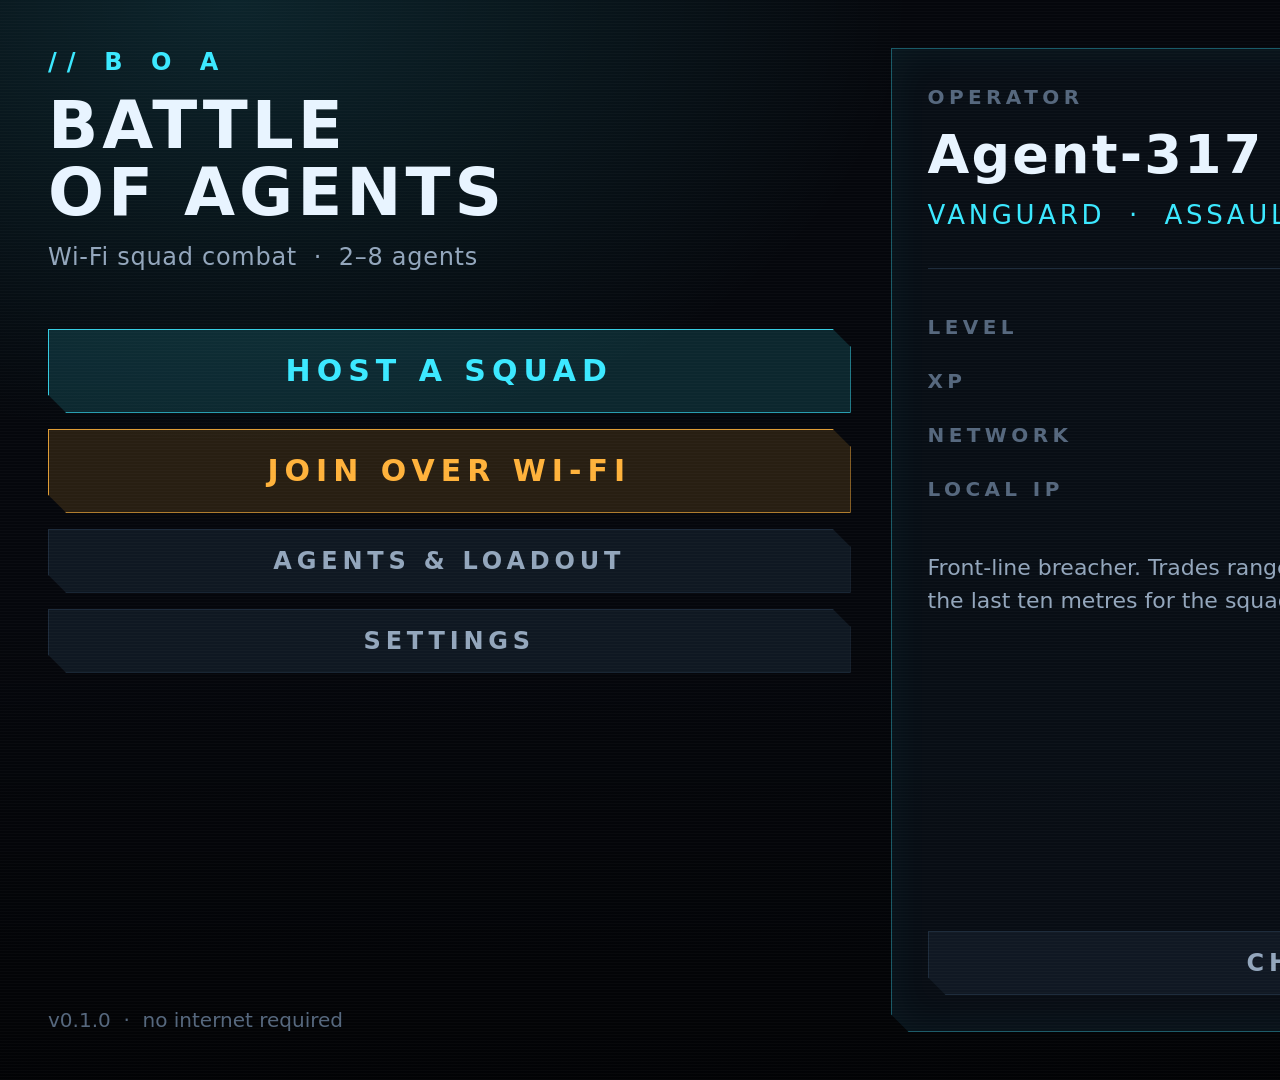
==== tools/mockups/02-main-menu.html @ 65ced676 "Scaffold Battle of Agents: LAN multiplayer shell, all 10 screens, Android CI Sets up the Unity 2022." ====
<!doctype html>
<html lang="en"><head><meta charset="utf-8">
<title>Battle of Agents — Main menu</title><link rel="stylesheet" href="theme.css"></head>
<body><div class="page">
<div style="display:flex;gap:40px;height:100%">
  <div class="col" style="width:44%;gap:16px">
    <div class="mark">// B O A</div>
    <div class="h2">BATTLE<br>OF AGENTS</div>
    <div class="sub">Wi-Fi squad combat &nbsp;·&nbsp; 2–8 agents</div>
    <div style="height:26px"></div>
    <div class="btn clip">Host a squad</div>
    <div class="btn amber clip">Join over Wi-Fi</div>
    <div class="btn ghost clip">Agents &amp; loadout</div>
    <div class="btn ghost clip">Settings</div>
    <div class="grow"></div>
    <div class="low" style="font-size:20px">v0.1.0 &nbsp;·&nbsp; no internet required</div>
  </div>

  <div class="panel clip glow grow" style="padding:36px;display:flex;flex-direction:column;gap:14px">
    <div class="cap">Operator</div>
    <div style="font-size:54px;font-weight:700;letter-spacing:.04em">Agent-317</div>
    <div class="cy" style="font-size:26px;letter-spacing:.14em">VANGUARD &nbsp;·&nbsp; ASSAULT</div>
    <div style="height:10px"></div><div class="divider"></div><div style="height:10px"></div>
    <div class="row" style="height:40px"><div class="cap">LEVEL</div><div class="grow"></div>
      <div style="font-size:24px;color:var(--text-hi)">7</div></div><div class="row" style="height:40px"><div class="cap">XP</div><div class="grow"></div>
      <div style="font-size:24px;color:var(--amber)">840 / 1200</div></div><div class="row" style="height:40px"><div class="cap">NETWORK</div><div class="grow"></div>
      <div style="font-size:24px;color:var(--success)">WI-FI CONNECTED</div></div><div class="row" style="height:40px"><div class="cap">LOCAL IP</div><div class="grow"></div>
      <div style="font-size:24px;color:var(--text-mid)">192.168.1.24</div></div>
    <div style="height:14px"></div>
    <div class="mid" style="font-size:22px;line-height:1.5">Front-line breacher. Trades range for raw
      pressure and a shield dash that closes the last ten metres for the squad.</div>
    <div class="grow"></div>
    <div class="btn ghost clip">Change agent</div>
  </div>
</div>
</div></body></html>
---- tools/mockups/theme.css ----
/* Visual language mirror of Assets/Scripts/UI/Theme.cs — same hex values,
   same metrics. Used to render review screenshots of every page. */
:root{
  --void:#05070C; --surface:#0B1119; --surface-alt:#111A25; --line:#1E2C3C;
  --cyan:#3BE8FF; --cyan-dim:#1B7F94; --amber:#FFB23B; --danger:#FF4D5E;
  --success:#4DFFA6; --team-a:#3BE8FF; --team-b:#FF7A3B;
  --text-hi:#E8F4FF; --text-mid:#93A6BC; --text-low:#55677D;
  --gutter:24px;
}
*{box-sizing:border-box;margin:0;padding:0}
html{position:relative;width:1920px;height:1080px;overflow:hidden}
body{width:1920px;height:1080px;overflow:hidden}
body{
  background:var(--void); color:var(--text-hi);
  font-family:"Roboto Condensed","Segoe UI",Roboto,"DejaVu Sans",Arial,sans-serif;
  -webkit-font-smoothing:antialiased; position:relative;
}
/* cinematic ground: cool rim light top-left, warm bounce bottom-right, grain + vignette */
body::before{
  content:""; position:absolute; inset:0; pointer-events:none; z-index:0;
  background:
    radial-gradient(1100px 720px at 12% 0%, rgba(59,232,255,.13), transparent 62%),
    radial-gradient(900px 600px at 96% 100%, rgba(255,122,59,.09), transparent 60%),
    linear-gradient(180deg, rgba(5,7,12,0) 55%, rgba(0,0,0,.55) 100%);
}
body::after{
  content:""; position:absolute; inset:0; pointer-events:none; z-index:99;
  background:
    repeating-linear-gradient(0deg, rgba(255,255,255,.018) 0 1px, transparent 1px 3px),
    radial-gradient(120% 100% at 50% 50%, transparent 52%, rgba(0,0,0,.62) 100%);
  mix-blend-mode:screen; opacity:.9;
}
/* absolute stage so every "100%" and bottom-anchored element resolves against an
   exact 1920x1080 box — the same box the CanvasScaler uses in-game */
.page{position:absolute;inset:0;z-index:1;padding:48px}
.hud{position:absolute;inset:0;z-index:1;padding:24px}

/* ---- type ---- */
.h1{font-size:46px;font-weight:700;letter-spacing:.14em;text-transform:uppercase}
.h2{font-size:66px;font-weight:700;letter-spacing:.06em;line-height:1.02}
.mark{font-size:24px;font-weight:700;letter-spacing:.42em;color:var(--cyan)}
.sub{font-size:24px;color:var(--text-mid);letter-spacing:.03em}
.cap{font-size:20px;font-weight:700;letter-spacing:.22em;color:var(--text-low);text-transform:uppercase;white-space:nowrap}
.mid{color:var(--text-mid)} .low{color:var(--text-low)} .cy{color:var(--cyan)}
.am{color:var(--amber)} .ok{color:var(--success)} .bad{color:var(--danger)}

/* ---- surfaces ---- */
.panel{background:rgba(11,17,25,.72);border:1px solid var(--line);position:relative}
.panel.glow{border-color:rgba(59,232,255,.35);box-shadow:0 0 40px rgba(59,232,255,.06) inset}
/* clipped tactical corner, the motif repeated across every page */
.clip{clip-path:polygon(0 0,calc(100% - 18px) 0,100% 18px,100% 100%,18px 100%,0 calc(100% - 18px))}
.divider{height:1px;background:var(--line)}

/* ---- controls ---- */
.btn{
  display:flex;align-items:center;justify-content:center;height:84px;
  font-size:30px;font-weight:700;letter-spacing:.2em;text-transform:uppercase;white-space:nowrap;
  background:rgba(59,232,255,.14);border:1.5px solid rgba(59,232,255,.85);color:var(--cyan);
}
.btn.amber{background:rgba(255,178,59,.14);border-color:rgba(255,178,59,.85);color:var(--amber)}
.btn.green{background:rgba(77,255,166,.14);border-color:rgba(77,255,166,.85);color:var(--success)}
.btn.red{background:rgba(255,77,94,.14);border-color:rgba(255,77,94,.8);color:var(--danger)}
.btn.ghost{background:rgba(17,26,37,.9);border-color:var(--line);color:var(--text-mid);height:64px;font-size:24px}
.btn.dead{background:rgba(17,26,37,.6);border-color:var(--line);color:var(--text-low)}
.field,.stepper{
  display:flex;align-items:center;justify-content:space-between;height:72px;padding:0 18px;
  background:rgba(5,7,12,.85);border:1px solid var(--line);font-size:28px
}
.field .ph{color:var(--text-low);font-style:italic}
.stepper .chev{color:var(--cyan);font-weight:700;font-size:30px}
.bar{height:10px;background:rgba(5,7,12,.9);position:relative;overflow:hidden}
.bar > i{position:absolute;inset:0 auto 0 0;display:block}

/* ---- layout helpers ---- */
.row{display:flex;align-items:center;gap:12px}
.col{display:flex;flex-direction:column}
.grow{flex:1}
.header{display:flex;align-items:center;justify-content:space-between;height:104px}
.header .t{display:flex;flex-direction:column;gap:6px}
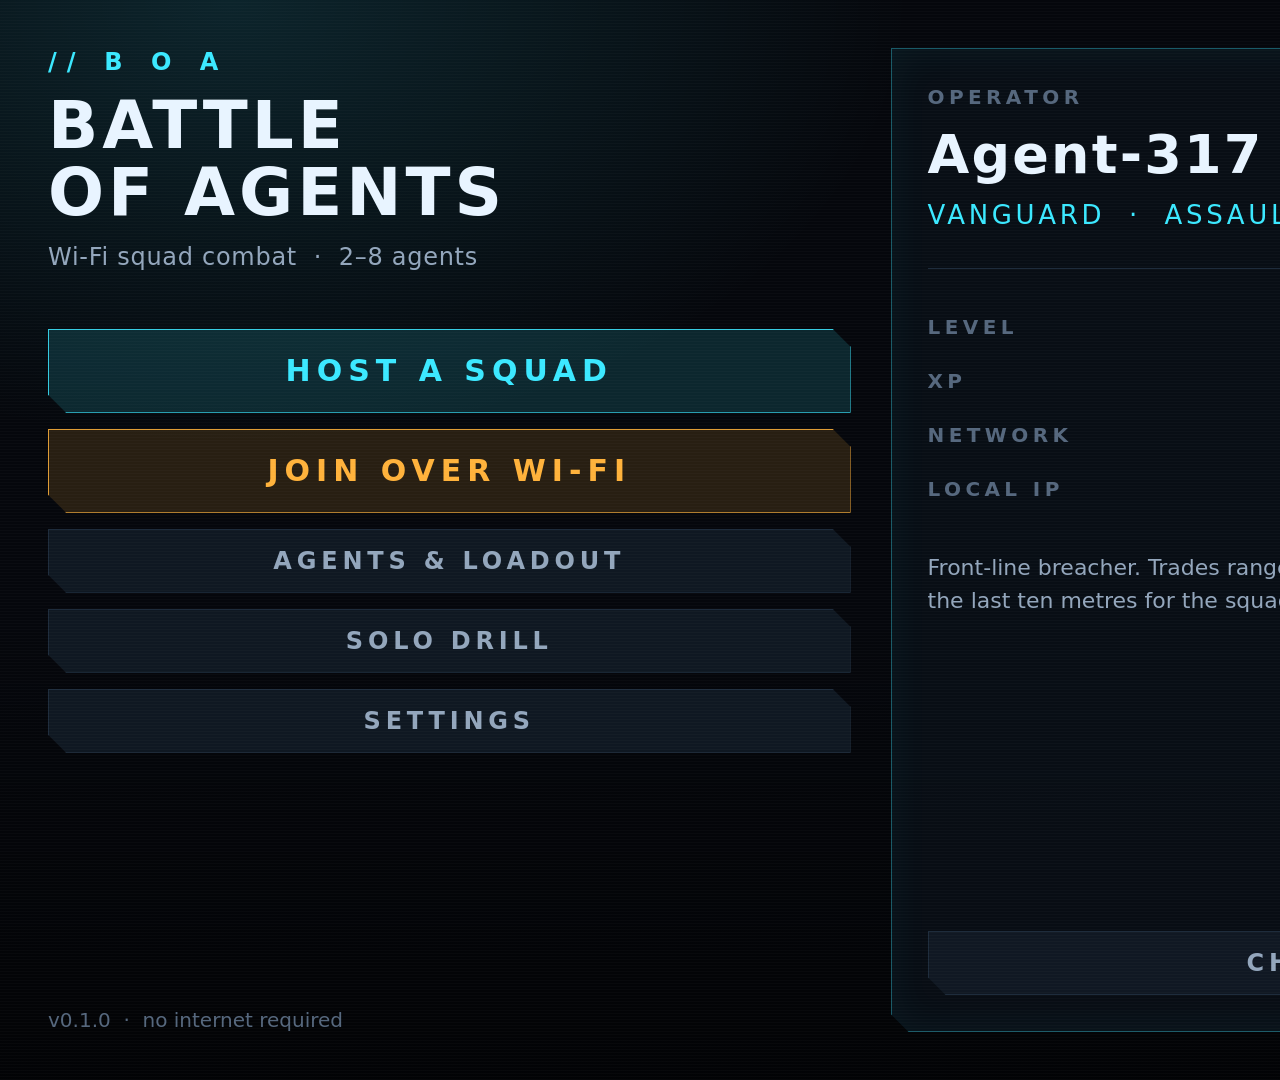
==== commit 01101dd2: "Add the playable layer: arena, twin-stick controls, combat and 20 Hz sync The lobby could start a ma" ====
--- a/tools/mockups/02-main-menu.html
+++ b/tools/mockups/02-main-menu.html
@@ -11,6 +11,7 @@
     <div class="btn clip">Host a squad</div>
     <div class="btn amber clip">Join over Wi-Fi</div>
     <div class="btn ghost clip">Agents &amp; loadout</div>
+    <div class="btn ghost clip">Solo drill</div>
     <div class="btn ghost clip">Settings</div>
     <div class="grow"></div>
     <div class="low" style="font-size:20px">v0.1.0 &nbsp;·&nbsp; no internet required</div>
